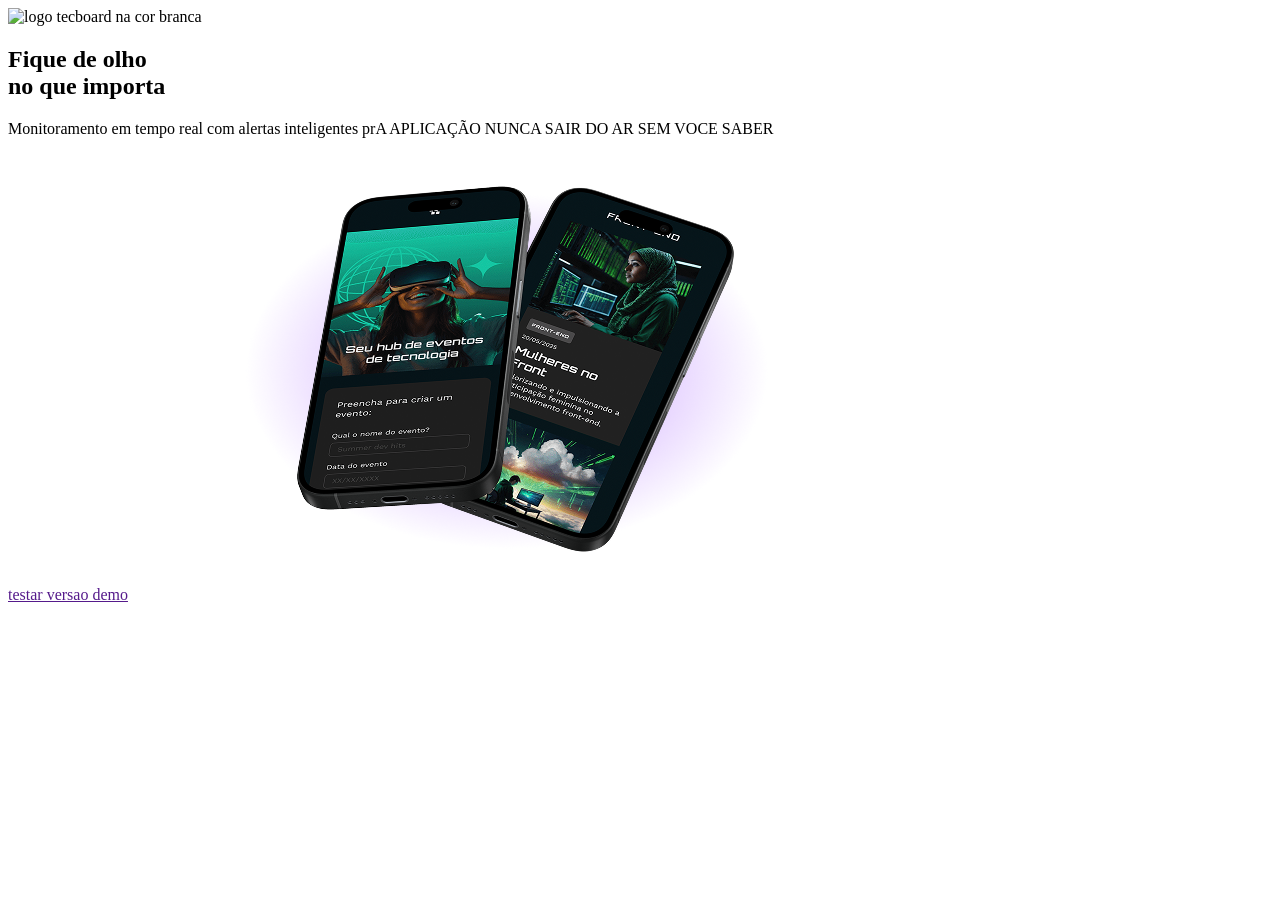
==== tecboard/index.html @ 5a79d1dc "estrutura html da index" ====
<!DOCTYPE html>
<html lang="pt-br">
<head>
    <meta charset="UTF-8">
    <meta name="viewport" content="width=device-width, initial-scale=1.0">
    <title>Techboard</title>

<link rel="shortcut icon" href="favicon-tecboard-roxo.svg" type="image/svg+xml">

</head>
<body>
    <header>
       <img scr="img/logo-tecboard-branco.png" alt="logo tecboard na cor branca">
   
    </header>
   <main>
    <section>
        <h1>
            
            <span>Fique de olho</span>
            <br>no que importa
        </h1>
        <p>
        Monitoramento em tempo real com alertas inteligentes prA APLICAÇÃO NUNCA SAIR DO AR SEM VOCE SABER
        </p>
        <a href="">testar versao demo</a>
        <img src="img/celulares-sobrespostos-desktop.png" alt="Dois celulares sbrepostos numa sombra roxa e vermelha">
     </section>


   </main>
</body>
</html>
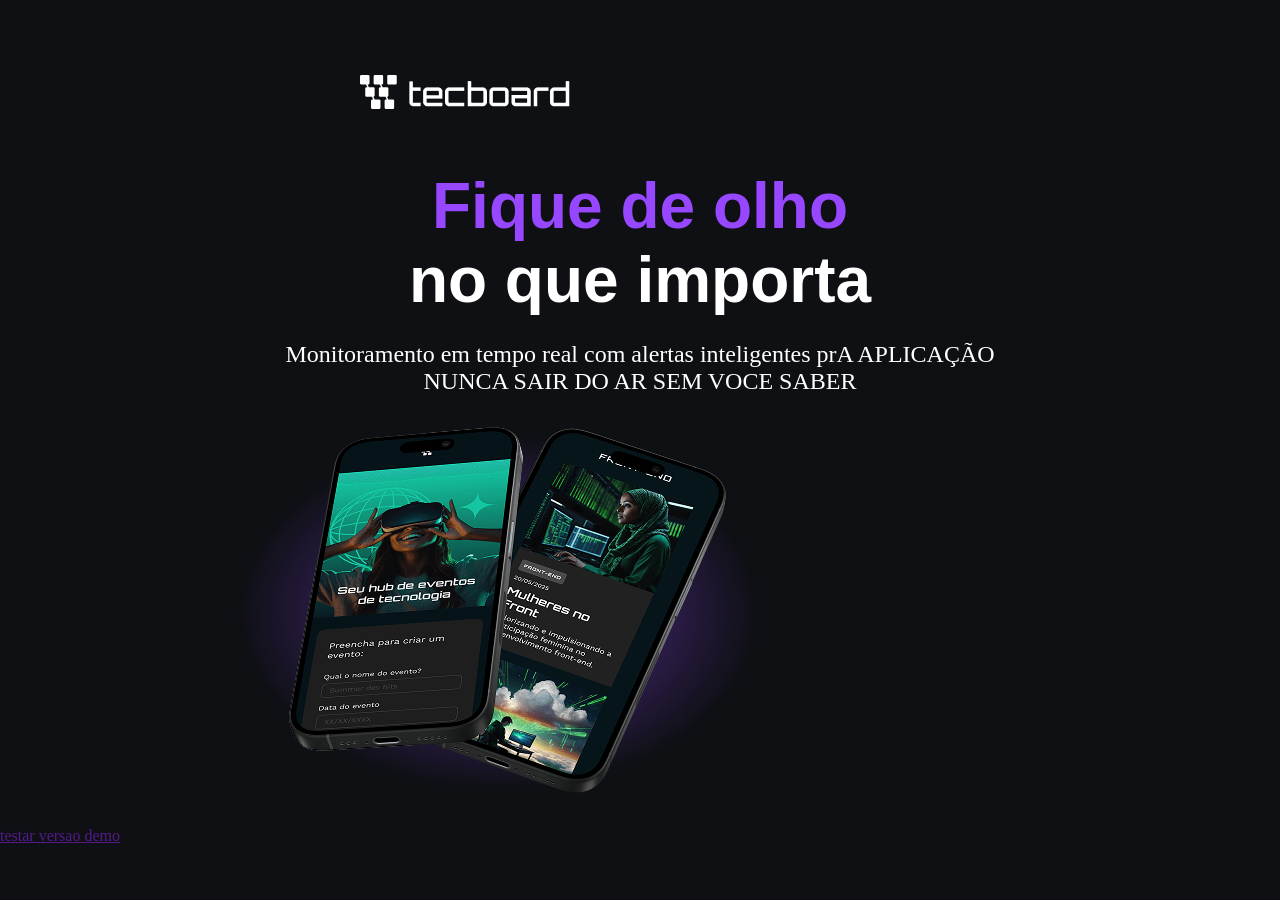
==== commit a2e562b9: "estilização da pagina-1" ====
--- a/tecboard/index.html
+++ b/tecboard/index.html
@@ -6,11 +6,14 @@
     <title>Techboard</title>
 
 <link rel="shortcut icon" href="favicon-tecboard-roxo.svg" type="image/svg+xml">
+<link rel="stylesheet" href="css/style.css">
 
 </head>
 <body>
     <header>
-       <img scr="img/logo-tecboard-branco.png" alt="logo tecboard na cor branca">
+       <img
+        src="img/logo-tecboard-branco.png" 
+        alt="logo tecboard na cor branca">
    
     </header>
    <main>
--- a/tecboard/css/style.css
+++ b/tecboard/css/style.css
@@ -0,0 +1,37 @@
+/*Reset */
+*{
+    margin: 0;
+    padding: 0;
+
+}
+/* estilos desktop */
+body {
+    background-color: #0e1014;
+    color: #FFF;
+
+}
+
+header img {
+    display: block;
+    margin: 75px 0 0 360px;
+
+}
+h1 {
+    font-size: 64px;
+    font-family: Impact, Haettenschweiler, 'Arial Narrow Bold', sans-serif;
+    text-align: center;
+    margin-top: 60px;
+}
+h1 span{
+    color: #9747FF;
+
+
+}
+p{
+    font-family: Georgia, 'Times New Roman', Times, serif;
+    font-size: 24px;
+    text-align: center;
+    margin: 24px auto 0;
+    width: 792px;
+    
+}
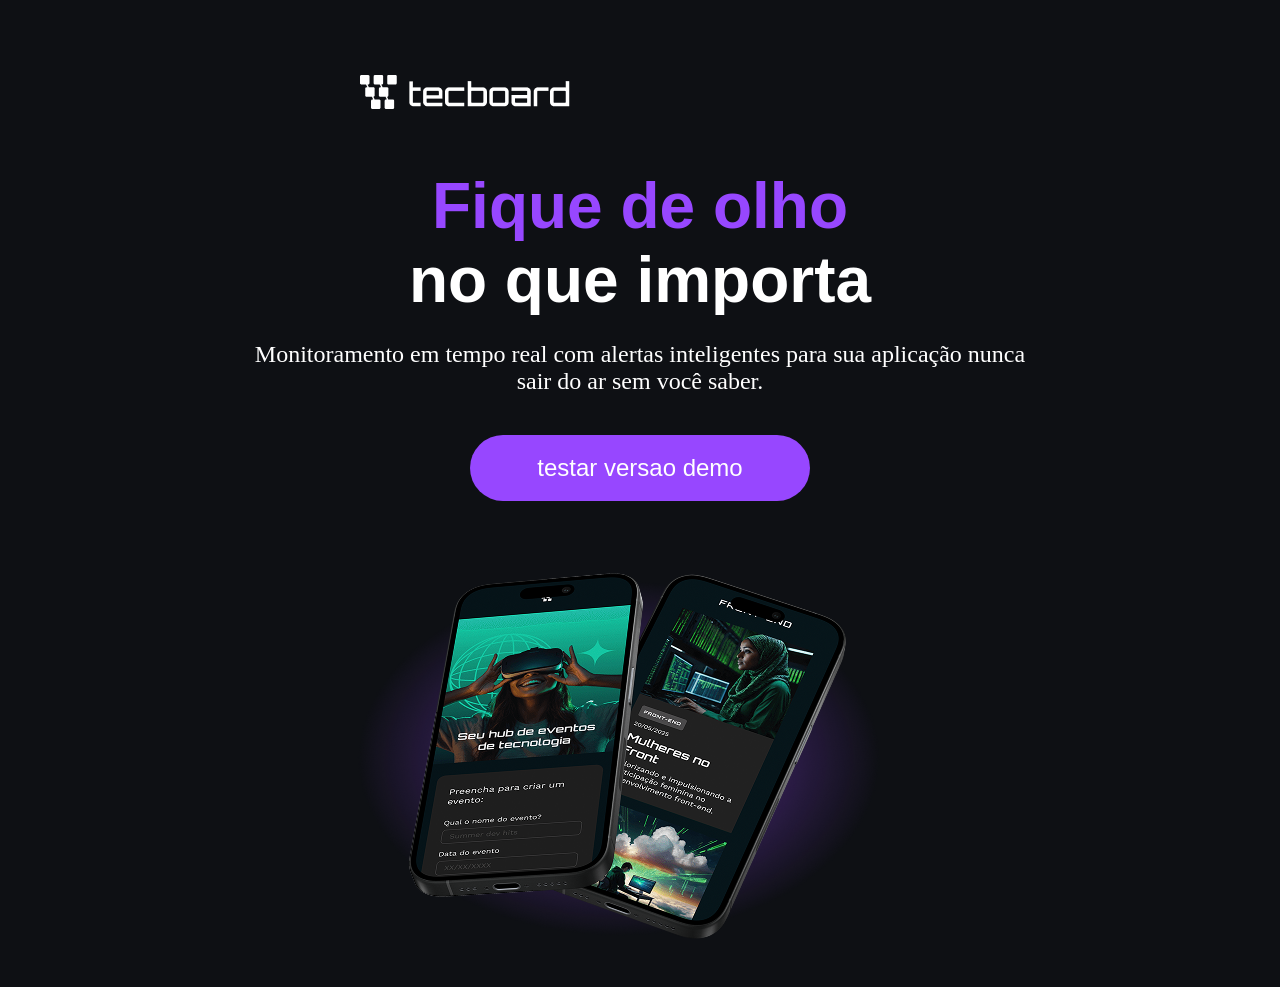
==== commit 0acb9d0f: "estilização da página - 2" ====
--- a/tecboard/index.html
+++ b/tecboard/index.html
@@ -24,7 +24,7 @@
             <br>no que importa
         </h1>
         <p>
-        Monitoramento em tempo real com alertas inteligentes prA APLICAÇÃO NUNCA SAIR DO AR SEM VOCE SABER
+        Monitoramento em tempo real com alertas inteligentes para sua aplicação nunca sair do ar sem você saber.
         </p>
         <a href="">testar versao demo</a>
         <img src="img/celulares-sobrespostos-desktop.png" alt="Dois celulares sbrepostos numa sombra roxa e vermelha">
--- a/tecboard/css/style.css
+++ b/tecboard/css/style.css
@@ -34,4 +34,30 @@
     margin: 24px auto 0;
     width: 792px;
     
+}
+a{
+  color: #FFF;  
+font-family: Arial, Helvetica, sans-serif;
+font-size: 24px;
+text-decoration: none;
+background-color: #9747FF;
+width: 340px;
+height: 66px;
+display: block;
+text-align: center;
+line-height: 66px;
+border-radius: 36px;
+margin: 40px auto;
+
+}
+a:hover{
+    background-color: #b233e8;
+    border: 2px solid #FFF;
+}
+section img {
+    display: block;
+    margin:  0 auto; 
+    width: 792px;
+    height: 446px;
+    
 }
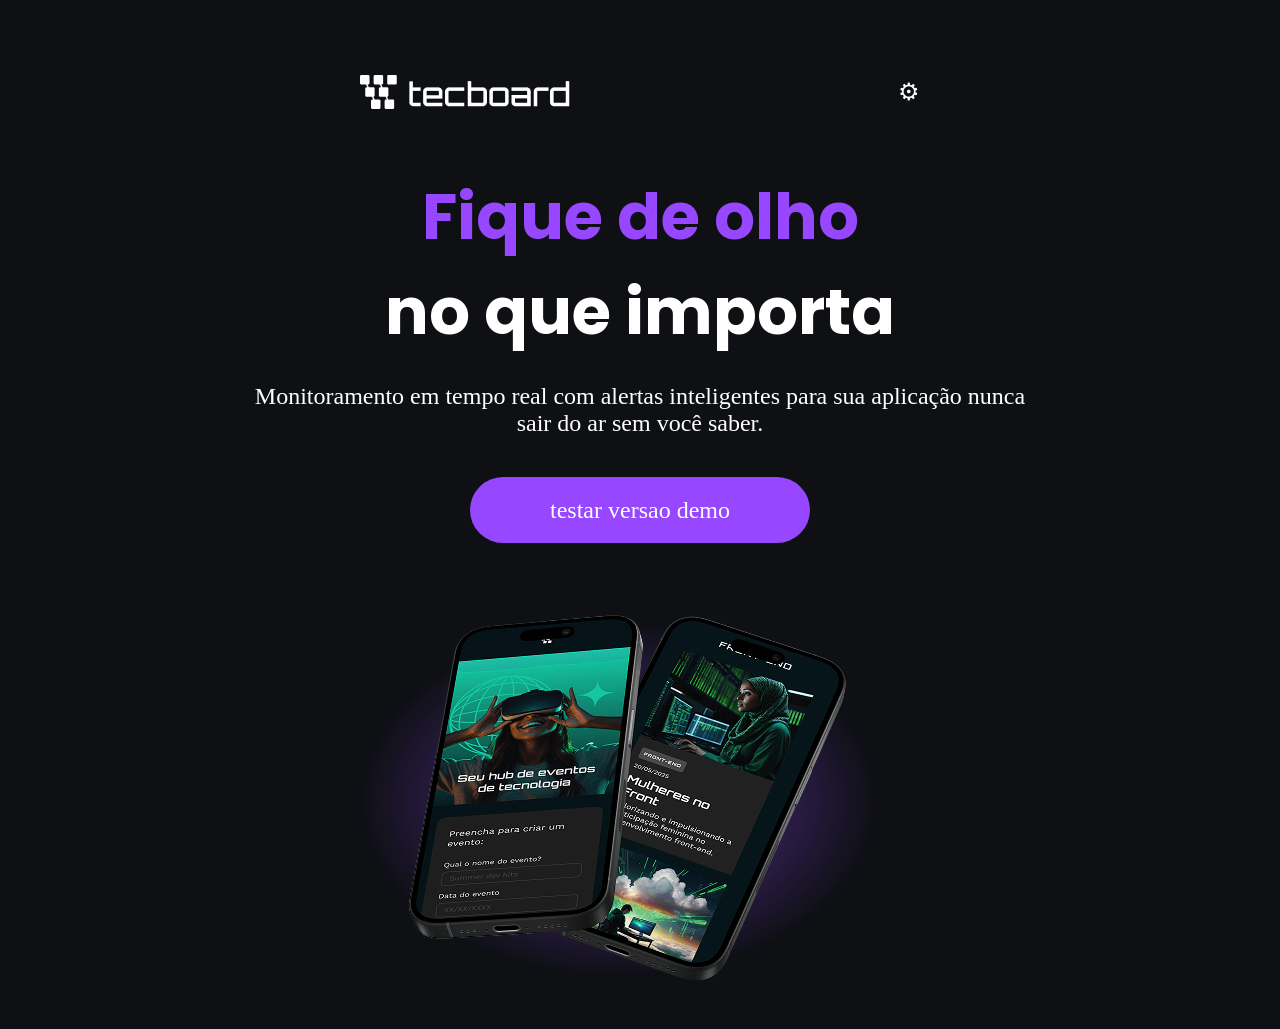
==== commit 5782cf01: "Botão para alterar tema" ====
--- a/tecboard/index.html
+++ b/tecboard/index.html
@@ -15,6 +15,7 @@
         src="img/logo-tecboard-branco.png" 
         alt="logo tecboard na cor branca">
    
+        <span title="trocar de tema">⚙</span>  
     </header>
    <main>
     <section>
--- a/tecboard/css/style.css
+++ b/tecboard/css/style.css
@@ -1,4 +1,22 @@
+@font-face{
+    font-family:"Poppins";
+    src:url("../fonts/Poppins-Bold.ttf")  format(truetype);
+    font-weight: 700;
+    font-style: normal;
+    font-display: swap;
+
+}
+@font-face{
+    font-family:"Roboto";
+    src:url("../fonts/Roboto-Bold.ttf")  format(truetype);
+    font-weight: 400;
+    font-style: normal;
+    font-display: swap;
+}
+
+
 /*Reset */
+
 *{
     margin: 0;
     padding: 0;
@@ -10,15 +28,30 @@
     color: #FFF;
 
 }
+header {
+    display: flex;
+    justify-content: space-between;
+    align-items: center;
+    margin: 75px 360px 0;
+    
+}
+
+
+
 
 header img {
     display: block;
-    margin: 75px 0 0 360px;
+   
+}
 
+header span {
+    font-size: 24px;
+    cursor: pointer;
 }
+
 h1 {
     font-size: 64px;
-    font-family: Impact, Haettenschweiler, 'Arial Narrow Bold', sans-serif;
+    font-family: "Poppins", sans-serif;
     text-align: center;
     margin-top: 60px;
 }
@@ -28,7 +61,7 @@
 
 }
 p{
-    font-family: Georgia, 'Times New Roman', Times, serif;
+    font-family: "Roboto" sans-serif;
     font-size: 24px;
     text-align: center;
     margin: 24px auto 0;
@@ -37,17 +70,17 @@
 }
 a{
   color: #FFF;  
-font-family: Arial, Helvetica, sans-serif;
-font-size: 24px;
-text-decoration: none;
-background-color: #9747FF;
-width: 340px;
-height: 66px;
-display: block;
-text-align: center;
-line-height: 66px;
-border-radius: 36px;
-margin: 40px auto;
+    font-family: "Roboto" sans-serif;
+    font-size: 24px;
+     text-decoration: none;
+    background-color: #9747FF;
+    width: 340px;
+    height: 66px;
+    display: block;
+    text-align: center;
+    line-height: 66px;
+    border-radius: 36px;
+    margin: 40px auto;
 
 }
 a:hover{
@@ -60,4 +93,44 @@
     width: 792px;
     height: 446px;
     
-}+}
+
+@media(max-width: 768px){
+    p{ width: 648px;
+     font-size: 20px;
+    }
+
+    header img{
+        margin: 65px 0 0 60px;
+    }
+    
+    
+}
+@media(max-width: 375px){
+
+    header img{
+        margin: 32px 0 0 16px;
+
+    }
+h1{
+    font-size: 40px;
+}
+p{
+    font-size: 20px;
+    width: 340px;
+
+}
+a{
+    font-size: 20px;
+    width: 251px;
+
+}
+section-img {
+    width: 340px;
+    height: 230px;
+
+}
+
+
+}
+
